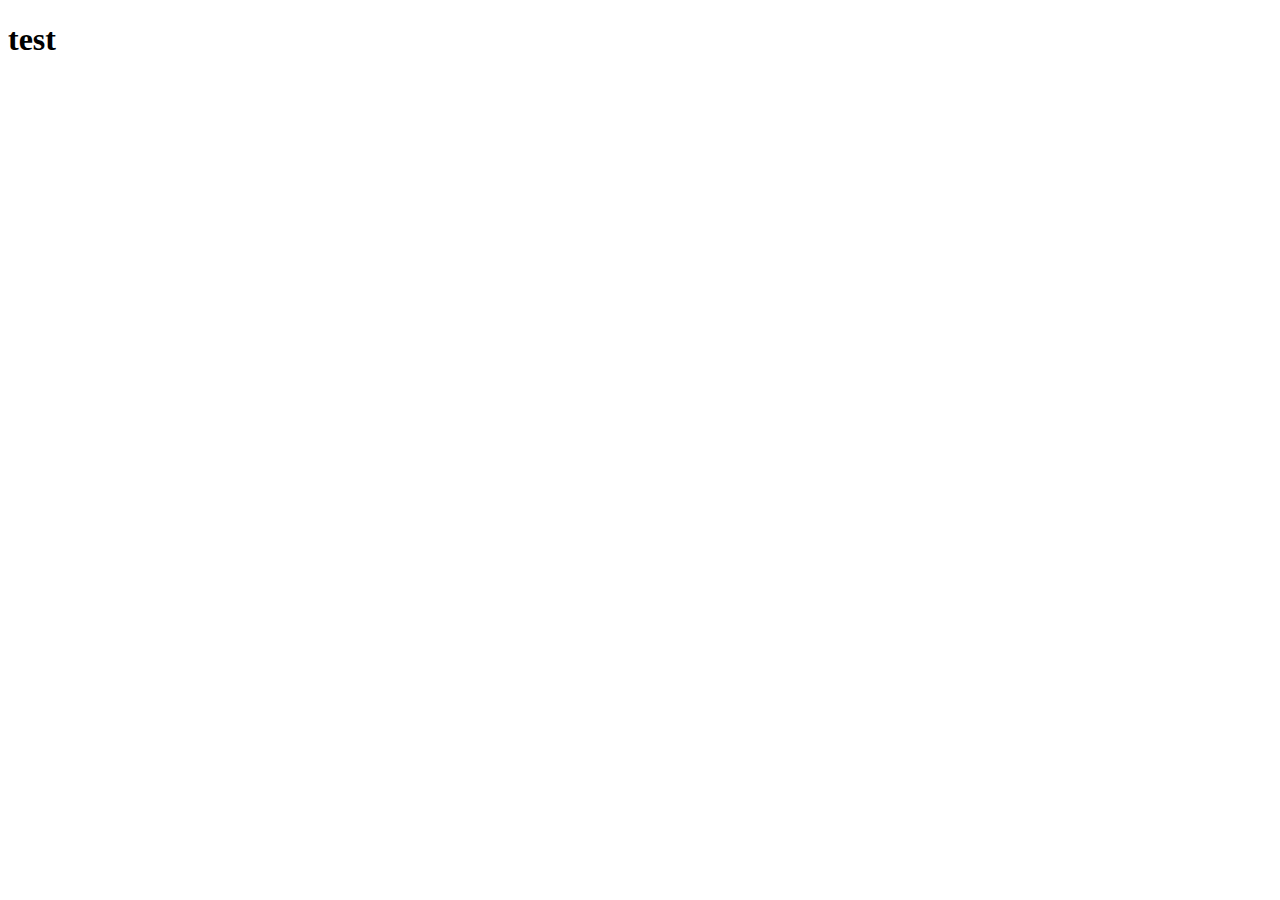
==== index.html @ 25f98c38 "Create index.html" ====
<!DOCTYPE html>
<html lang="pl">
<head>

	<meta charset="utf-8">
	<title>GRZECHU TRANS</title>
	<meta name="description" content="Firma transportowa specjalizująca się w przewozem międzynarodowym">
	<meta name="keywords" content="transport, międzynarodowy, przewóz, towar, chłodnia">
	<meta name="author" content="Wojciech Richter">
	
	<!--<meta http-equiv="X-Ua-Compatible" content="IE=edge,chrome=1"> -->
	
	<!--<link rel="stylesheet" href="main.css">
	<link rel="stylesheet" href="css/fontello.css">
	-<link href="https://fonts.googleapis.com/css?family=Open+Sans:400,700&amp;subset=latin-ext" rel="stylesheet">-->
	
	<!--[if lt IE 9]>
	<script src="//cdnjs.cloudflare.com/ajax/libs/html5shiv/3.7.3/html5shiv.min.js"></script>
	<![endif]-->
	
</head>

<body>
	<h1>test</h1>
</body>

</html>
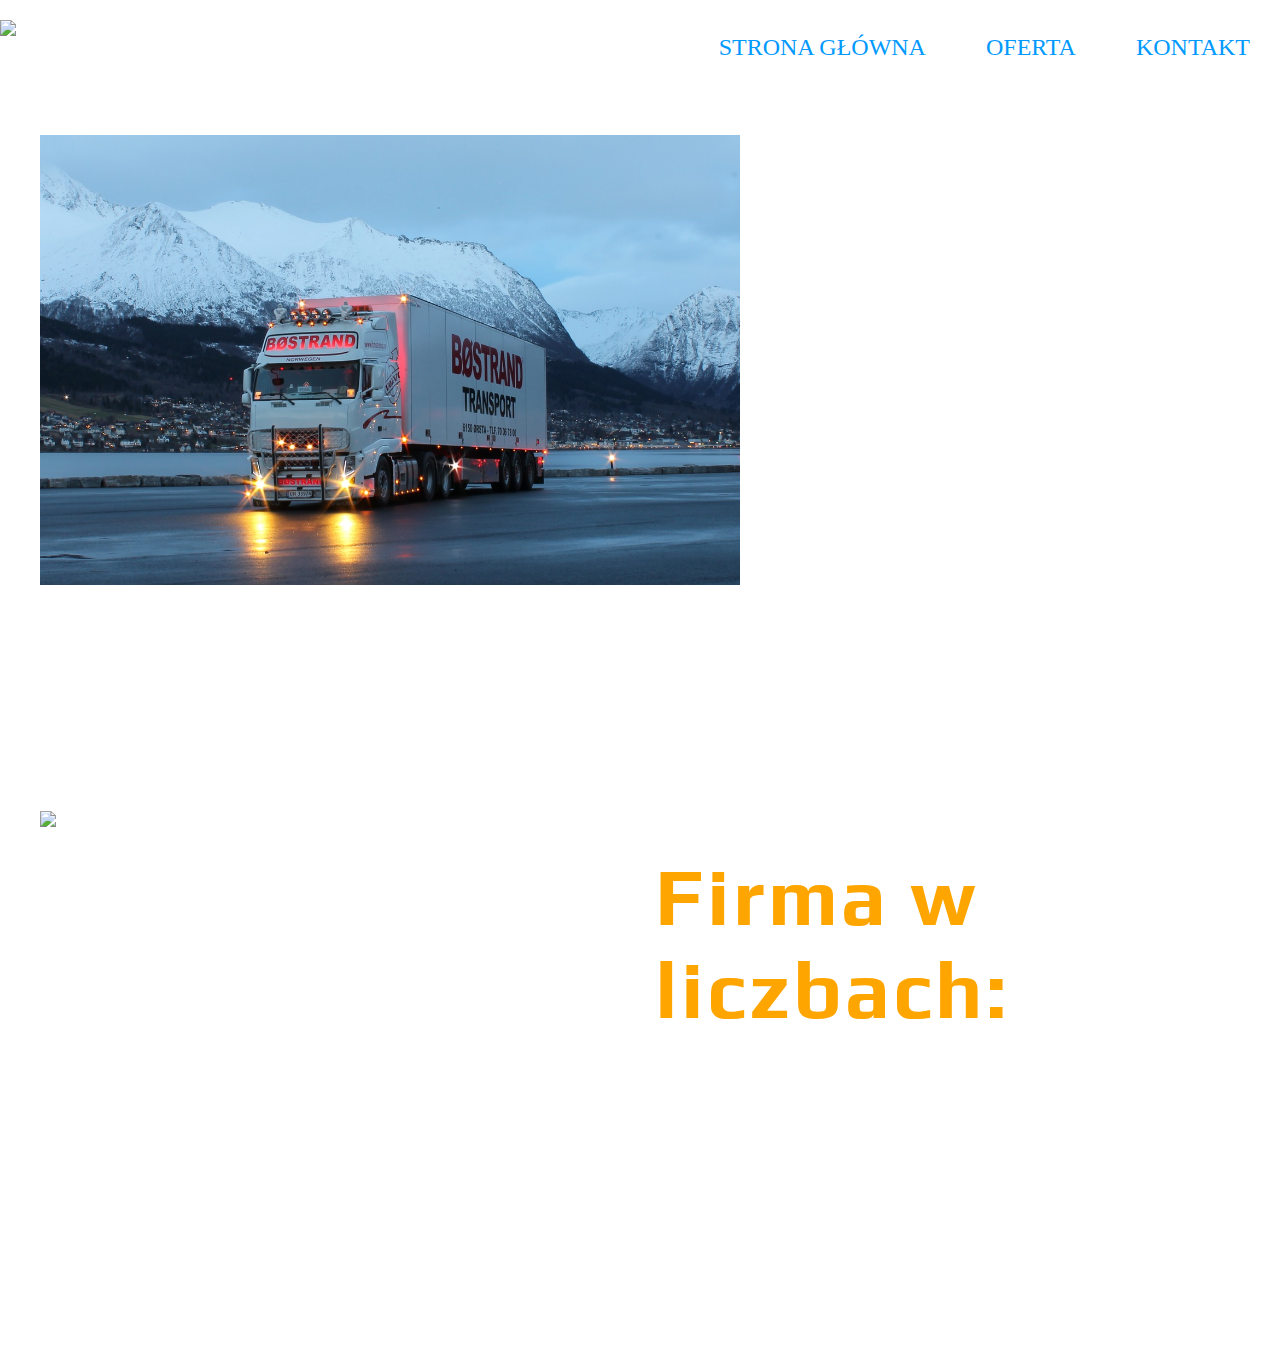
==== commit 99834726: "js added" ====
--- a/index.html
+++ b/index.html
@@ -8,20 +8,109 @@
 	<meta name="keywords" content="transport, międzynarodowy, przewóz, towar, chłodnia">
 	<meta name="author" content="Wojciech Richter">
 	
-	<!--<meta http-equiv="X-Ua-Compatible" content="IE=edge,chrome=1"> -->
+	<meta http-equiv="X-Ua-Compatible" content="IE=edge,chrome=1"> 
 	
-	<!--<link rel="stylesheet" href="main.css">
-	<link rel="stylesheet" href="css/fontello.css">
-	-<link href="https://fonts.googleapis.com/css?family=Open+Sans:400,700&amp;subset=latin-ext" rel="stylesheet">-->
+	<link rel="stylesheet" href="main.css" type="text/css" />
+	<!--<link rel="stylesheet" href="css/fontello.css">-->
 	
+	<link href="https://fonts.googleapis.com/css?family=Baloo+Chettan&display=swap&subset=latin-ext" rel="stylesheet">
+	<link href="https://fonts.googleapis.com/css?family=Alfa+Slab+One&display=swap&subset=latin-ext" rel="stylesheet">
+	<link href="https://fonts.googleapis.com/css?family=Play:400,700&display=swap&subset=latin-ext" rel="stylesheet">
+	<link rel="apple-touch-icon" sizes="180x180" href="apple-touch-icon.png">
+	<link rel="icon" type="image/png" sizes="32x32" href="favicon-32x32.png">
+	<link rel="icon" type="image/png" sizes="16x16" href="favicon-16x16.png">
+	<link rel="manifest" href="site.webmanifest">
+
 	<!--[if lt IE 9]>
 	<script src="//cdnjs.cloudflare.com/ajax/libs/html5shiv/3.7.3/html5shiv.min.js"></script>
 	<![endif]-->
 	
 </head>
 
-<body>
-	<h1>test</h1>
+<body onload="changeSlide()">
+	
+	<container>
+		<header>
+			<div class="topBar">
+			
+				<div class="logo">
+					<img src="img\logo_s.png" alt=" " />
+				</div>
+							
+				<nav>
+					<div class="navigation">
+						
+						<ol>
+							<li><a href="index.html">Strona główna</a></li>
+							<li><a href="offer.html">Oferta</a></li>
+							<li><a href="Contact.html">Kontakt</a></li>
+						</ol>
+						
+					
+					</div>
+				
+				</nav>
+				
+				<div style="clear:both;">
+				</div>
+			</div>
+		
+		</header>
+		
+		<main id="mainPageIndex">
+
+			<article>
+			
+				<section>
+					<div id="slider">
+
+					</div>
+					
+					<span id="motto">Solidna Firma,</br> 
+						Solidny Człowiek, </br>
+						Siła Doświadczenia
+					</span>
+										
+					<div style="clear:both;">
+				</section>
+				
+				<section id="aboutCompany">
+					<p>
+					Firma specjalizuje się w drogowym transporcie ładunków na trasach krajowych i międzynarodowych. Gwarantujemy Państwu bezpieczeństwo, zaufanie i pełen profesjonalizm. Indiwidualne podejście do klienta i sumienność to kapitał Naszej firmy.</p>
+				</section>
+				
+				<section class="mapIndex">
+					<div id="imgMap">
+						<img src="img\map-europe.jpg" alt=" "/>
+					</div>
+					<div id="contentIndex">
+						<h1>Firma w liczbach:</h1>
+							<ul>
+								<li>Ponad 1mln kilometrów w trasie </li>
+								<li>Ponad 100 zadowolonych klientów</li>
+								<li>30 krajów odwiedzonych </li>
+								<li>20 lat doświadczenia</li>
+							</ul>								
+					</div>
+					<div style="clear:both;">
+					</div>
+					<div id="shortinfo">
+						<p>Grzechu Trans  |  NIP: 745-12-27-732  |  REGON: 363420442  |  KONTAKT: XXX-XXX-XXX  </br>  E-MAIL: grzechutrans123@gmail.com</p>
+					
+					</div>
+				</section>
+				
+			</article>
+		</main>
+		
+		<footer>
+			<div class="footer">Dziękujemy za odwiedziny i zapraszamy ponownie  &copy 2020r richTErST</div>
+		</footer>
+	</container>
+
+
+	<script src="js/jquery-3.4.1.min.js"></script>
+	<script src="js/imgSlider.js"></script>
 </body>
 
 </html>--- a/main.css
+++ b/main.css
@@ -0,0 +1,306 @@
+body
+{
+background-image: url("img/black_linen_v2.png");
+margin: 0;
+color: white;	
+}
+
+#mainPageIndex
+{
+	width: 1200px;
+	margin-left: auto;
+	margin-right: auto;
+	
+}
+#mainPageOffer
+{
+	width: 100%;
+	margin-left: auto;
+	margin-right: auto;
+	
+}
+
+.topBar
+{
+	background-color: white;
+	width: 100%;
+}
+
+.logo
+{
+	float: left;
+	height: 60px;
+	width: 285px;
+	margin-top: 20px;
+}
+
+.navigation
+{
+	float: right;
+	color: black;
+	font-size: 24px;
+	margin-top: 10px;
+	
+}
+
+ol
+{
+	list-style-type: none;
+	text-transform: uppercase;
+	text-align: center;
+	font-family: 'Baloo Chettan', cursive;
+	color: red;
+	display: inline-block;
+	margin-bottom: 5px;
+
+}
+
+ol > li
+{
+	float:left;
+	height: 40px;
+	margin-right: 30px;
+	margin-left: 30px;
+	
+	
+}
+
+ol a
+{
+	text-decoration: none;
+	display: block;
+	color: #0099FF;	
+}
+
+ol a:hover
+{
+	text-decoration: none;
+	display: block;
+	color: #000000;	
+
+}
+#slider
+{
+	float:left;
+	width: 600px;
+}
+
+#slider img
+{
+	margin-top: 50px;
+	height: 450px;
+	width: 700px;
+}
+
+#motto
+
+{
+	float: left;
+	text-align: left;
+	font-family: 'Alfa Slab One', cursive;
+	font-weight: 400;
+	font-size: 44px;
+	margin-left: 130px;
+	margin-top: 80px;
+	width: 450px;
+	
+	
+}
+
+#aboutCompany 
+{
+	text-align: justify;
+	margin-left: auto;
+	margin-right: auto;
+	font-family: 'Play', sans-serif;
+	font-weight: 400;
+	font-size: 25px;
+	width: 1200px;
+	margin-top: 60px;
+	margin-bottom: 60px;
+}
+
+#imgMap img
+{
+	float:left;
+	width: 600px;
+	height: auto;
+	margin-top: 15px;
+}
+
+#contentIndex
+{
+	float: right;
+	margin-left: auto;
+	margin-right: auto;
+	font-family: 'Play', sans-serif;
+	width: 600px;
+	font-size: 40px
+}
+
+
+#contentIndex h1
+{
+
+	letter-spacing: 3px;
+	margin-left: 15px;
+	color: orange;
+
+}
+
+#contentIndex ul
+{
+	font-size: 25px;
+	margin-left: 15px;
+	opacity: 0.8;
+	list-style-type: square;
+	letter-spacing: 3px;	
+	padding-top: 10px;
+	
+}
+
+.mapIndex
+{
+	width: 1200px;
+	margin-left: auto;
+	margin-right: auto;
+}
+
+
+#shortinfo 
+{
+	font-size: 22px;
+	text-align: center;
+	margin-left: auto;
+	margin-right: auto;
+	font-family: 'Play', sans-serif;
+}
+
+.footer
+{
+	font-size: 15px;
+	text-align: center;
+	margin-left: auto;
+	margin-right: auto;
+	font-family: 'Play', sans-serif;
+	margin-bottom: 10px;
+	margin-top: 30px;
+}
+
+
+#wallpaperOffer img
+{
+	
+	max-width: 100%;
+	margin-top: 0;
+	height: auto;
+}
+
+#contentOffer
+{
+	float: right;
+	margin-left: auto;
+	margin-right: auto;
+	font-family: 'Play', sans-serif;
+	width: 600px;
+	font-size: 40px
+}
+
+#imgPallets img
+{
+	text-align: center;
+	float:left;
+	width: 600px;
+	height: auto;
+	margin-top: 30px;
+}
+
+.truckOffer
+{
+	width: 1200px;
+	margin-left: auto;
+	margin-right: auto;
+}
+
+
+#contentOffer h1 
+{
+	margin-left: 15px;
+	letter-spacing: 3px;
+	color: orange;
+	font-family: 'Play', sans-serif;
+	font-size: 40px;
+	
+}
+
+#contentOffer p 
+{
+	font-size: 20px;
+	margin-left: 15px;
+	letter-spacing: 3px;
+	color: white;
+	font-family: 'Play', sans-serif;
+	padding-top: 10px;
+	
+}
+
+#wallpaperContact img
+{
+	
+	max-width: 100%;
+	margin-top: 0;
+	height: auto;
+}
+
+#contentContact
+{
+	float: right;
+	margin-left: auto;
+	margin-right: auto;
+	font-family: 'Play', sans-serif;
+	width: 600px;
+	font-size: 40px
+}
+
+#mapGoogle
+{
+	text-align: center;
+	float:left;
+	width: 600px;
+	margin-top: 30px;
+}
+
+.mapContact
+{
+	width: 1200px;
+	margin-left: auto;
+	margin-right: auto;
+}
+
+
+#contentContact h1 
+{
+	margin-left: 15px;
+	letter-spacing: 3px;
+	color: orange;
+	font-family: 'Play', sans-serif;
+	font-size: 40px;
+	
+}
+
+#contentContact p 
+{
+	font-size: 20px;
+	margin-left: 15px;
+	letter-spacing: 3px;
+	color: white;
+	font-family: 'Play', sans-serif;
+	padding-top: 20px;
+	
+}
+
+#companyName
+{
+	font-size: 36px;
+	color: red;
+}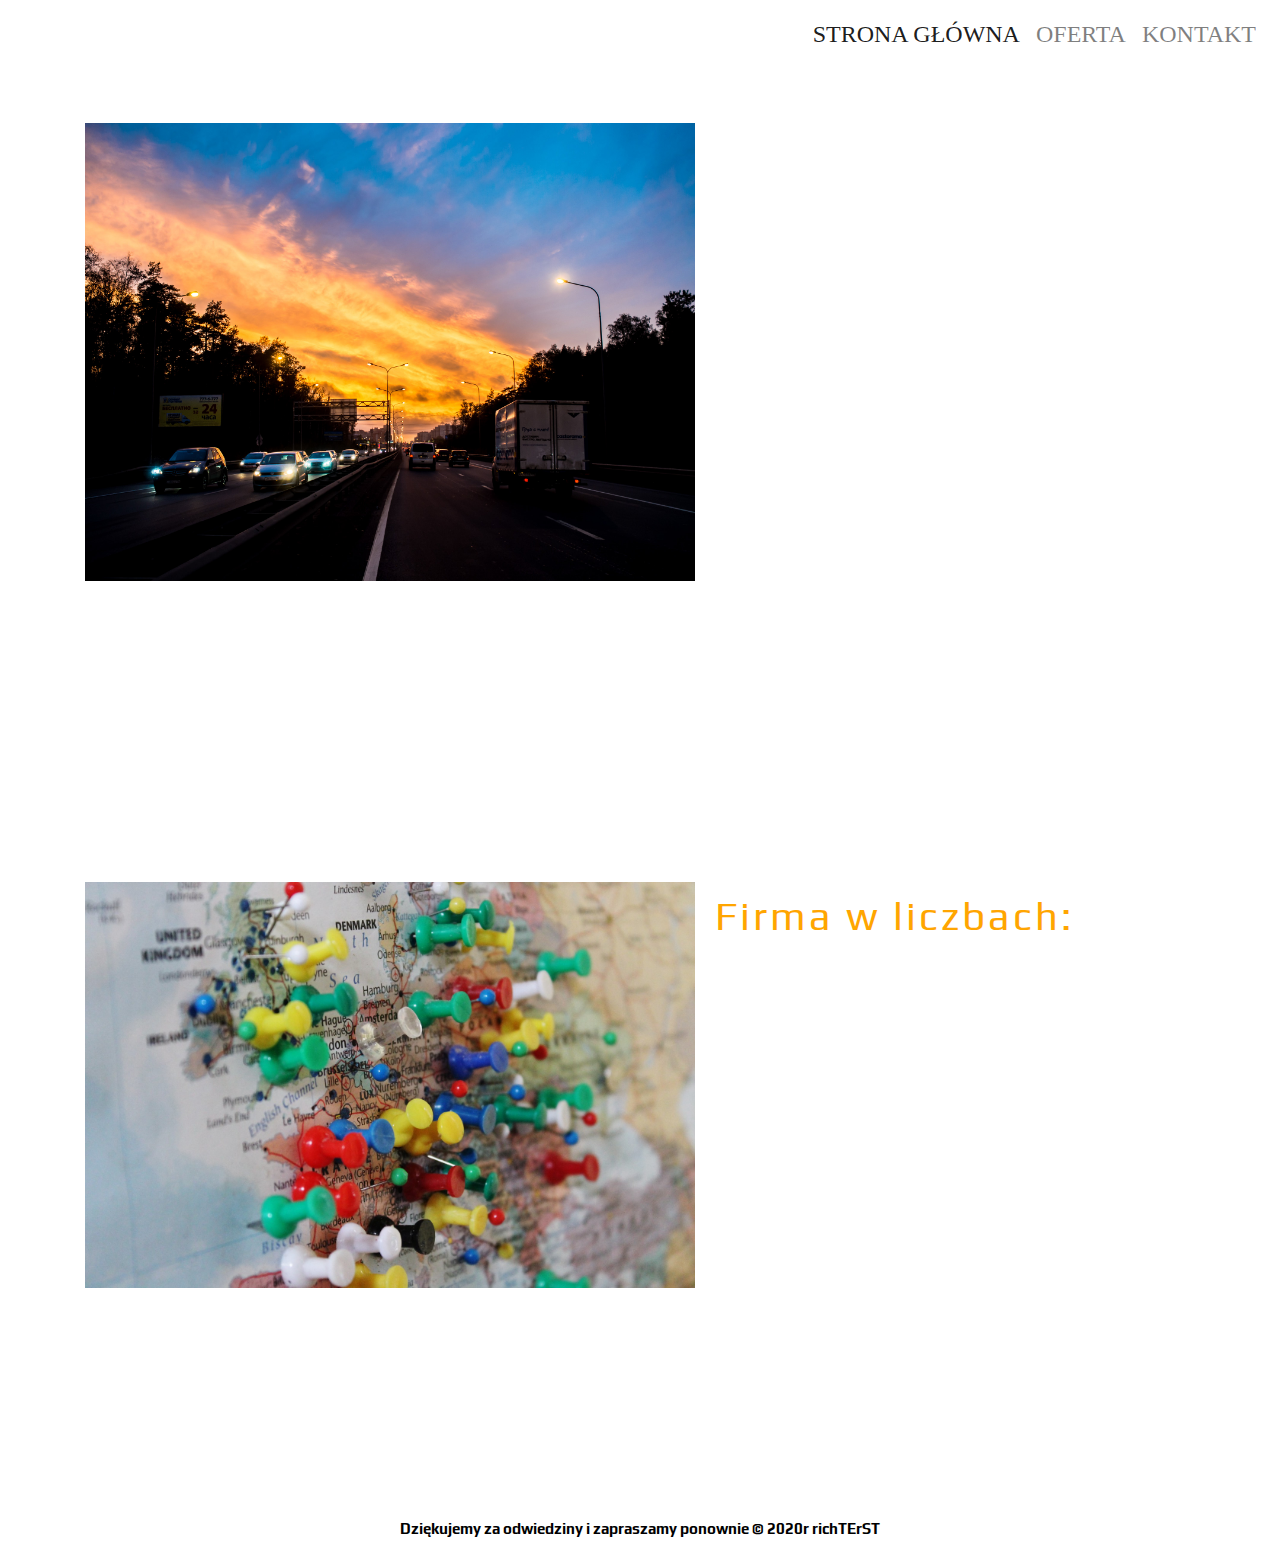
==== commit 8fcf802b: "+RWD" ====
--- a/index.html
+++ b/index.html
@@ -3,6 +3,8 @@
 <head>
 
 	<meta charset="utf-8">
+	<meta name="viewport" content="width=device-width, initial-scale=1, shrink-to-fit=no">
+	
 	<title>GRZECHU TRANS</title>
 	<meta name="description" content="Firma transportowa specjalizująca się w przewozem międzynarodowym">
 	<meta name="keywords" content="transport, międzynarodowy, przewóz, towar, chłodnia">
@@ -10,6 +12,7 @@
 	
 	<meta http-equiv="X-Ua-Compatible" content="IE=edge,chrome=1"> 
 	
+	<link rel="stylesheet" href="css/bootstrap.min.css" />
 	<link rel="stylesheet" href="main.css" type="text/css" />
 	<!--<link rel="stylesheet" href="css/fontello.css">-->
 	
@@ -29,86 +32,100 @@
 
 <body onload="changeSlide()">
 	
-	<container>
-		<header>
-			<div class="topBar">
+	<header>
+		<nav class="navbar navbar-light bg-white navbar-expand-lg">
+		
+			<a class="navbar-brand" href="index.html"><img src="img/logo_s.png" class="d-inline-block align-bottom " alt=""></a>
+		
+			<button class="navbar-toggler " type="button" data-toggle="collapse"  data-target="#mainMenu" aria-controls="mainMenu" aria-expanded="false" aria-label="control menu">
+				<span class="navbar-toggler-icon"></span>
+			</button>
+				
+			<div class="collapse navbar-collapse justify-content-lg-end" id="mainMenu">
+				
+				<ul class="navbar-nav">
+					<li class="nav-item active">
+						<a class="nav-link" href="index.html"> Strona Główna </a>
+					</li>
+					<li class="nav-item">
+						<a class="nav-link" href="offer.html"> Oferta </a>
+					</li>
+					<li class="nav-item">
+						<a class="nav-link" href="contact.html"> Kontakt </a>
+					</li>
+				</ul>	
+			</div>
+
+				
+		</nav>
+	</header>
 			
-				<div class="logo">
-					<img src="img\logo_s.png" alt=" " />
+	
+	
+	
+		
+	<main>
+
+		<article>
+			
+			<div class="container">
+				<div class="row">	
+				
+					<section class="col-sm-12">
+						<div  id="slider">
+
+						</div>
+						
+						<span id="motto">Solidna Firma,</br> 
+							Solidny Człowiek, </br>
+							Siła Doświadczenia
+						</span>
+											
+						<div style="clear:both;"></div>
+					</section>
+					
+					<section class="col-sm-12" id="aboutCompany">
+						<p>
+						Firma specjalizuje się w drogowym transporcie ładunków na trasach krajowych i międzynarodowych. Gwarantujemy Państwu bezpieczeństwo, zaufanie i pełen profesjonalizm. Indiwidualne podejście do klienta i sumienność to kapitał Naszej firmy.</p>
+					</section>
 				</div>
-							
-				<nav>
-					<div class="navigation">
-						
-						<ol>
-							<li><a href="index.html">Strona główna</a></li>
-							<li><a href="offer.html">Oferta</a></li>
-							<li><a href="Contact.html">Kontakt</a></li>
-						</ol>
-						
-					
-					</div>
-				
-				</nav>
-				
-				<div style="clear:both;">
-				</div>
-			</div>
-		
-		</header>
-		
-		<main id="mainPageIndex">
-
-			<article>
-			
-				<section>
-					<div id="slider">
-
-					</div>
-					
-					<span id="motto">Solidna Firma,</br> 
-						Solidny Człowiek, </br>
-						Siła Doświadczenia
-					</span>
-										
-					<div style="clear:both;">
-				</section>
-				
-				<section id="aboutCompany">
-					<p>
-					Firma specjalizuje się w drogowym transporcie ładunków na trasach krajowych i międzynarodowych. Gwarantujemy Państwu bezpieczeństwo, zaufanie i pełen profesjonalizm. Indiwidualne podejście do klienta i sumienność to kapitał Naszej firmy.</p>
-				</section>
-				
-				<section class="mapIndex">
-					<div id="imgMap">
-						<img src="img\map-europe.jpg" alt=" "/>
-					</div>
-					<div id="contentIndex">
-						<h1>Firma w liczbach:</h1>
-							<ul>
-								<li>Ponad 1mln kilometrów w trasie </li>
-								<li>Ponad 100 zadowolonych klientów</li>
-								<li>30 krajów odwiedzonych </li>
-								<li>20 lat doświadczenia</li>
-							</ul>								
-					</div>
-					<div style="clear:both;">
-					</div>
-					<div id="shortinfo">
-						<p>Grzechu Trans  |  NIP: 745-12-27-732  |  REGON: 363420442  |  KONTAKT: XXX-XXX-XXX  </br>  E-MAIL: grzechutrans123@gmail.com</p>
-					
-					</div>
-				</section>
-				
-			</article>
-		</main>
-		
-		<footer>
-			<div class="footer">Dziękujemy za odwiedziny i zapraszamy ponownie  &copy 2020r richTErST</div>
-		</footer>
-	</container>
+				<div class="row">
+					<section class="col-sm-12">
+						<div id="map">
+							<img src="img\map-europe2.jpg" alt=" "/>
+						</div>
+						<div id="contentIndex">
+							<h1>Firma w liczbach:</h1>
+								<ul>
+									<li>Ponad 1mln kilometrów w trasie </li>
+									<li>Ponad 100 zadowolonych klientów</li>
+									<li>30 krajów odwiedzonych </li>
+									<li>20 lat doświadczenia</li>
+								</ul>								
+						</div>
+						<div style="clear:both;">
+						</div>
+						<div id="shortinfo">
+							<p>Grzechu Trans  |  NIP: 745-12-27-732  |  REGON: 363420442  |  KONTAKT: XXX-XXX-XXX  </br>  E-MAIL: grzechutrans123@gmail.com</p>
+						</div>	
+					</section>
+				</div>	
+			</div>		
+		</article>
+	</main>
 
 
+	
+
+			<footer class="col-12 text-center footer bg-white">
+				<p>Dziękujemy za odwiedziny i zapraszamy ponownie  &copy 2020r richTErST</p>
+			</footer>
+
+	
+
+	<script src="https://code.jquery.com/jquery-3.4.1.slim.min.js" integrity="sha384-J6qa4849blE2+poT4WnyKhv5vZF5SrPo0iEjwBvKU7imGFAV0wwj1yYfoRSJoZ+n" crossorigin="anonymous"></script>
+	<script src="https://cdn.jsdelivr.net/npm/popper.js@1.16.0/dist/umd/popper.min.js" integrity="sha384-Q6E9RHvbIyZFJoft+2mJbHaEWldlvI9IOYy5n3zV9zzTtmI3UksdQRVvoxMfooAo" crossorigin="anonymous"></script>
+	<script src="js/bootstrap.min.js"></script>
 	<script src="js/jquery-3.4.1.min.js"></script>
 	<script src="js/imgSlider.js"></script>
 </body>
--- a/main.css
+++ b/main.css
@@ -5,91 +5,32 @@
 color: white;	
 }
 
-#mainPageIndex
-{
-	width: 1200px;
-	margin-left: auto;
-	margin-right: auto;
-	
-}
-#mainPageOffer
-{
-	width: 100%;
-	margin-left: auto;
-	margin-right: auto;
-	
-}
-
-.topBar
-{
-	background-color: white;
-	width: 100%;
-}
-
-.logo
-{
-	float: left;
-	height: 60px;
-	width: 285px;
-	margin-top: 20px;
-}
-
-.navigation
-{
-	float: right;
-	color: black;
+
+
+.navbar-nav
+{
+	
+	text-transform: uppercase;
+	font-family: 'Baloo Chettan', cursive;
+	margin-bottom: 5px;
 	font-size: 24px;
-	margin-top: 10px;
-	
-}
-
-ol
-{
-	list-style-type: none;
-	text-transform: uppercase;
-	text-align: center;
-	font-family: 'Baloo Chettan', cursive;
-	color: red;
-	display: inline-block;
-	margin-bottom: 5px;
-
-}
-
-ol > li
+	margin-left: 15px;
+
+}
+
+#slider
 {
 	float:left;
-	height: 40px;
-	margin-right: 30px;
-	margin-left: 30px;
-	
-	
-}
-
-ol a
-{
-	text-decoration: none;
-	display: block;
-	color: #0099FF;	
-}
-
-ol a:hover
-{
-	text-decoration: none;
-	display: block;
-	color: #000000;	
-
-}
-#slider
-{
-	float:left;
-	width: 600px;
-}
-
-#slider img
+	max-width: 610px;
+	height: 550px;
+	
+}
+
+.col-sm-12 img
 {
 	margin-top: 50px;
-	height: 450px;
-	width: 700px;
+	height: auto;
+	max-width: 100%;
 }
 
 #motto
@@ -100,9 +41,9 @@
 	font-family: 'Alfa Slab One', cursive;
 	font-weight: 400;
 	font-size: 44px;
-	margin-left: 130px;
-	margin-top: 80px;
-	width: 450px;
+	margin-left: 30px;
+	margin-top: 60px;
+	width: 470px;
 	
 	
 }
@@ -110,32 +51,39 @@
 #aboutCompany 
 {
 	text-align: justify;
-	margin-left: auto;
-	margin-right: auto;
 	font-family: 'Play', sans-serif;
 	font-weight: 400;
 	font-size: 25px;
 	width: 1200px;
+	margin-top: 70px;
+	margin-bottom: 10px;
+}
+
+#map
+{
+	float:left;
+	max-width: 610px;
+	height: 450px;
+	
+}
+
+
+
+#imgMap img
+{
+	
+	max-width: 100%;
+	height: auto;
+	margin-top: 15px;
+}
+
+#contentIndex
+{
+	float: left;
+	font-family: 'Play', sans-serif;
+	width: 500px;
+	font-size: 40px;
 	margin-top: 60px;
-	margin-bottom: 60px;
-}
-
-#imgMap img
-{
-	float:left;
-	width: 600px;
-	height: auto;
-	margin-top: 15px;
-}
-
-#contentIndex
-{
-	float: right;
-	margin-left: auto;
-	margin-right: auto;
-	font-family: 'Play', sans-serif;
-	width: 600px;
-	font-size: 40px
 }
 
 
@@ -143,8 +91,9 @@
 {
 
 	letter-spacing: 3px;
-	margin-left: 15px;
+	margin-left: 20px;
 	color: orange;
+	margin-bottom: 20px;
 
 }
 
@@ -159,34 +108,22 @@
 	
 }
 
-.mapIndex
-{
-	width: 1200px;
-	margin-left: auto;
-	margin-right: auto;
-}
-
 
 #shortinfo 
 {
 	font-size: 22px;
 	text-align: center;
-	margin-left: auto;
-	margin-right: auto;
-	font-family: 'Play', sans-serif;
-}
-
-.footer
+	font-family: 'Play', sans-serif;
+	margin-top: 80px;
+	margin-bottom: 80px;
+}
+
+.col-12 p
 {
 	font-size: 15px;
-	text-align: center;
-	margin-left: auto;
-	margin-right: auto;
-	font-family: 'Play', sans-serif;
-	margin-bottom: 10px;
-	margin-top: 30px;
-}
-
+	font-family: 'Play', sans-serif;
+	
+}
 
 #wallpaperOffer img
 {
@@ -196,41 +133,40 @@
 	height: auto;
 }
 
+
+
+#imgPallets
+{
+	max-width: 600px;
+	float: left;
+	height: 490px;
+}
+
+#imgPallets img
+{
+	
+	max-width: 100%;
+	height: auto;
+	margin-top: 40px;
+}
+
 #contentOffer
 {
-	float: right;
-	margin-left: auto;
-	margin-right: auto;
-	font-family: 'Play', sans-serif;
-	width: 600px;
-	font-size: 40px
-}
-
-#imgPallets img
-{
-	text-align: center;
-	float:left;
-	width: 600px;
-	height: auto;
-	margin-top: 30px;
-}
-
-.truckOffer
-{
-	width: 1200px;
-	margin-left: auto;
-	margin-right: auto;
-}
-
+	float: left;
+	font-family: 'Play', sans-serif;
+	width: 500px;
+	font-size: 40px;
+	margin-top: 50px;
+	
+}
 
 #contentOffer h1 
 {
-	margin-left: 15px;
+	margin-left: 20px;
 	letter-spacing: 3px;
 	color: orange;
-	font-family: 'Play', sans-serif;
-	font-size: 40px;
-	
+	font-size: 40px;
+	margin-bottom: 20px;
 }
 
 #contentOffer p 
@@ -238,69 +174,67 @@
 	font-size: 20px;
 	margin-left: 15px;
 	letter-spacing: 3px;
+	padding: 10px;
+	
+		
+}
+
+#wallpaperContact img
+{
+	
+	max-width: 100%;
+	margin-top: 0;
+	height: auto;
+}
+
+#contentContact
+{
+	float: left;
+	font-family: 'Play', sans-serif;
+	width: 500px;
+	font-size: 40px;
+	margin-bottom: 80px;
+}
+
+#mapGoogle
+{
+	
+	float: left;
+	max-width: 100%;
+	margin-top: 40px;
+	height: auto;
+	margin-bottom: 80px;
+}
+
+
+#contentContact h1 
+{
+	margin-left: 20px;
+	letter-spacing: 3px;
+	color: orange;
+	font-size: 40px;
+	margin-bottom: 20px;
+	margin-top: 40px;
+	
+}
+
+#contentContact p 
+{
+	font-size: 20px;
+	margin-left: 20px;
+	letter-spacing: 3px;
 	color: white;
-	font-family: 'Play', sans-serif;
-	padding-top: 10px;
-	
-}
-
-#wallpaperContact img
-{
-	
-	max-width: 100%;
-	margin-top: 0;
-	height: auto;
-}
-
-#contentContact
-{
-	float: right;
-	margin-left: auto;
-	margin-right: auto;
-	font-family: 'Play', sans-serif;
-	width: 600px;
-	font-size: 40px
-}
-
-#mapGoogle
-{
-	text-align: center;
-	float:left;
-	width: 600px;
-	margin-top: 30px;
-}
-
-.mapContact
-{
-	width: 1200px;
-	margin-left: auto;
-	margin-right: auto;
-}
-
-
-#contentContact h1 
-{
-	margin-left: 15px;
-	letter-spacing: 3px;
-	color: orange;
-	font-family: 'Play', sans-serif;
-	font-size: 40px;
-	
-}
-
-#contentContact p 
-{
-	font-size: 20px;
-	margin-left: 15px;
-	letter-spacing: 3px;
-	color: white;
-	font-family: 'Play', sans-serif;
-	padding-top: 20px;
-	
 }
 
 #companyName
 {
 	font-size: 36px;
 	color: red;
-}+}
+
+.footer
+{
+	padding: 10px 10px;
+	color: black;
+	font-weight: 700;
+}
